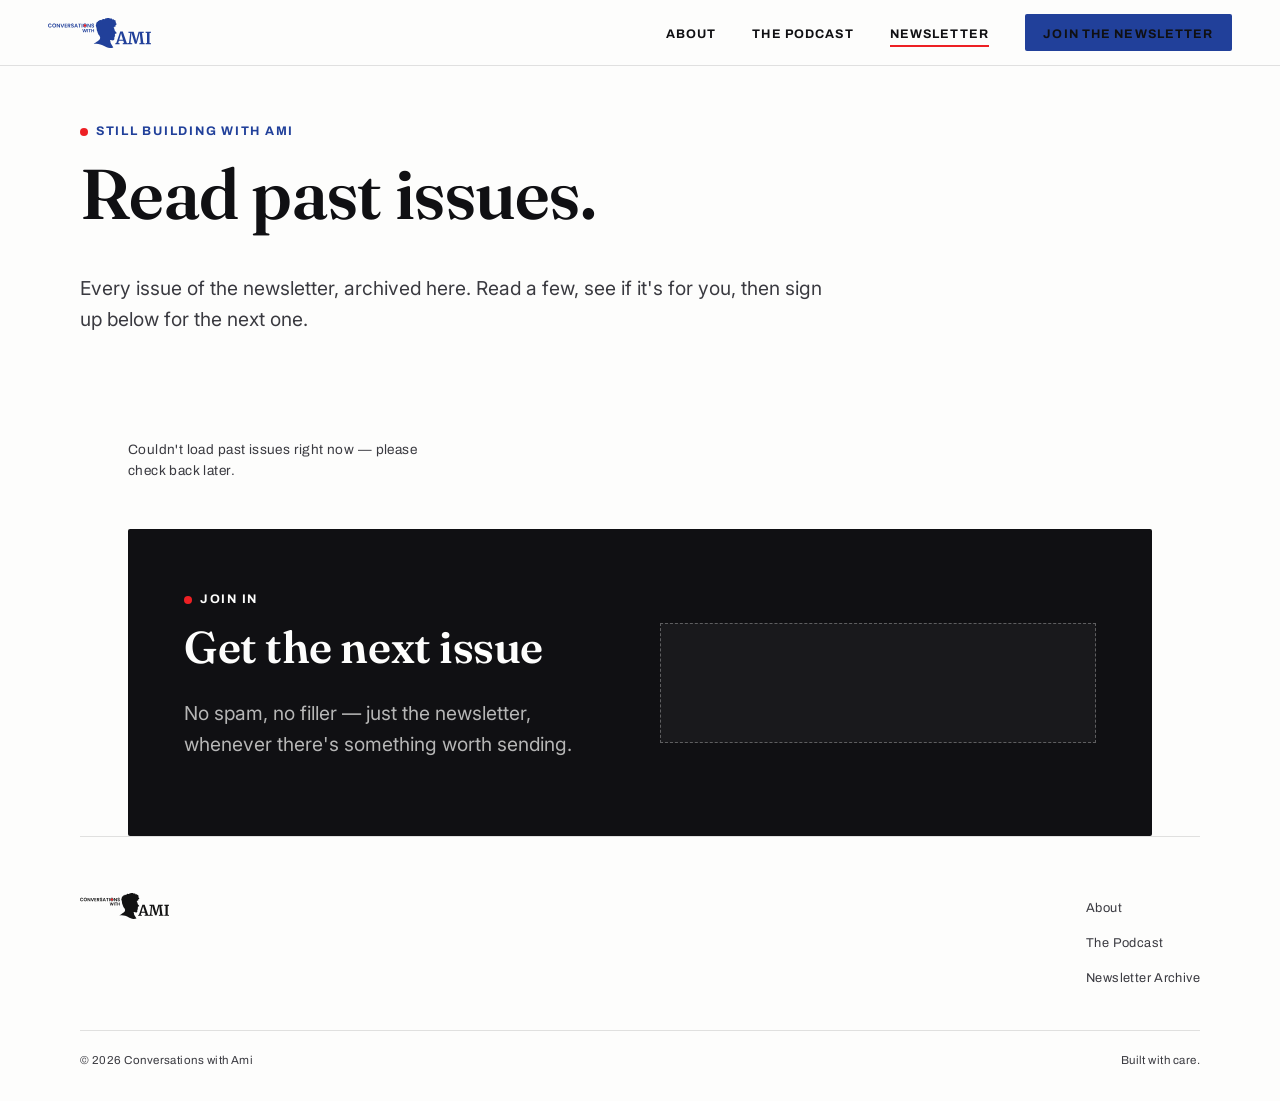
==== newsletter.html @ 14acac3d "Add files via upload" ====
<!doctype html>
<html lang="en">
<head>
<meta charset="UTF-8">
<meta name="viewport" content="width=device-width, initial-scale=1.0">
<title>Newsletter Archive — Still Building with Ami</title>
<meta name="description" content="Read past issues of Still Building with Ami, the newsletter companion to Conversations with Ami, and sign up for future ones.">
<link rel="icon" href="assets/logos/Logo_blue.svg" type="image/svg+xml">
<link rel="stylesheet" href="css/tokens.css">
<link rel="stylesheet" href="css/style.css">
</head>
<body>
<a class="skip-link" href="#main">Skip to content</a>

<header class="site-nav">
  <a class="brand" href="index.html" aria-label="Conversations with Ami — home">
    <img src="assets/logos/Logo_blue.svg" alt="Conversations with Ami">
  </a>
  <button class="nav-toggle" aria-expanded="false" aria-controls="primary-nav" aria-label="Toggle menu">☰</button>
  <ul class="nav-links" id="primary-nav">
    <li class="nav-item"><a href="index.html">About</a></li>
    <li class="nav-item"><a href="podcast.html">The Podcast</a></li>
    <li class="nav-item"><a href="newsletter.html" aria-current="page">Newsletter</a></li>
    <li><a class="nav-cta" href="#signup">Join the newsletter</a></li>
  </ul>
</header>

<main id="main">

  <section class="wrap section-tight">
    <p class="eyebrow">Still Building with Ami</p>
    <h1>Read past issues.</h1>
    <p class="lede">Every issue of the newsletter, archived here. Read a few, see if it's for you, then sign up below for the next one.</p>
  </section>

  <section class="wrap">
    <div id="archive-grid" class="archive-grid" aria-live="polite">
      <p class="state-msg">Loading past issues…</p>
    </div>
  </section>

  <section class="wrap" id="signup">
    <div class="signup-block">
      <div>
        <p class="eyebrow">Join in</p>
        <h2>Get the next issue</h2>
        <p class="lede">No spam, no filler — just the newsletter, whenever there's something worth sending.</p>
      </div>
      <div class="signup-form-slot"></div>
    </div>
  </section>

</main>

<footer class="site-footer wrap">
  <div class="footer-top">
    <div class="footer-logos">
      <img src="assets/logos/Logo_black.svg" alt="Conversations with Ami">
    </div>
    <nav class="footer-links">
      <ul>
        <li><a href="index.html">About</a></li>
        <li><a href="podcast.html">The Podcast</a></li>
        <li><a href="newsletter.html">Newsletter Archive</a></li>
      </ul>
    </nav>
  </div>
  <div class="footer-bottom">
    <span>&copy; <span id="year"></span> Conversations with Ami</span>
    <span>Built with care.</span>
  </div>
</footer>

<script src="js/config.js"></script>
<script src="js/nav.js"></script>
<script src="js/newsletter-embed.js"></script>
<script src="js/newsletter-archive.js"></script>
<script>document.getElementById("year").textContent = new Date().getFullYear();</script>
</body>
</html>
---- css/tokens.css ----
/* ========================================================
   Conversations with Ami — Design Tokens
   Palette pulled directly from the brand logo files:
   deep blue #21409a, red dot #ed2024, light blue #8bc6e7,
   plus ink/paper neutrals to match the black & white logo marks.
   ======================================================== */

:root {
  /* ---- Color ---- */
  --ink:        #101013;   /* near-black, matches Logo_black bg */
  --ink-soft:   #3a3a40;
  --paper:      #fdfdfc;   /* near-white, matches Logo_white bg */
  --paper-dim:  #f3f2ef;
  --blue:       #21409a;   /* primary brand blue */
  --blue-deep:  #162c6c;   /* pressed / hover state */
  --sky:        #8bc6e7;   /* light blue, tints & secondary surfaces */
  --sky-tint:   #eaf4fb;   /* very light wash of sky, for section backgrounds */
  --red:        #ed2024;   /* the dot — used sparingly, as an accent only */

  /* ---- Type ---- */
  --font-display: "Fraunces", "Iowan Old Style", Georgia, serif;
  --font-label:   "Archivo", "Arial Narrow", sans-serif;
  --font-body:    "Inter", -apple-system, BlinkMacSystemFont, "Segoe UI", sans-serif;

  /* ---- Scale ---- */
  --step-1: clamp(2.6rem, 2rem + 3vw, 5.2rem);
  --step-2: clamp(1.8rem, 1.5rem + 1.6vw, 2.8rem);
  --step-3: clamp(1.3rem, 1.15rem + 0.8vw, 1.6rem);
  --step-0: 1.05rem;

  /* ---- Layout ---- */
  --content-max: 1120px;
  --radius: 2px;
  --border: 1px solid rgba(16,16,19,0.12);
}

* { box-sizing: border-box; }
html { scroll-behavior: smooth; }

body {
  margin: 0;
  background: var(--paper);
  color: var(--ink);
  font-family: var(--font-body);
  font-size: var(--step-0);
  line-height: 1.6;
  -webkit-font-smoothing: antialiased;
}

img { max-width: 100%; display: block; }

a { color: inherit; }

::selection { background: var(--sky); color: var(--ink); }

@media (prefers-reduced-motion: reduce) {
  *, *::before, *::after {
    animation-duration: 0.001ms !important;
    animation-iteration-count: 1 !important;
    transition-duration: 0.001ms !important;
    scroll-behavior: auto !important;
  }
}

:focus-visible {
  outline: 2px solid var(--red);
  outline-offset: 3px;
}
---- css/style.css ----
@import url('https://fonts.googleapis.com/css2?family=Fraunces:opsz,wght@9..144,400;9..144,500;9..144,600;9..144,700&family=Archivo:wght@600;700;800&family=Inter:wght@400;500;600&display=swap');

/* ============ Skip link ============ */
.skip-link {
  position: absolute; left: -999px; top: 0;
  background: var(--ink); color: var(--paper);
  padding: 0.75rem 1.25rem; z-index: 100;
}
.skip-link:focus { left: 1rem; top: 1rem; }

/* ============ Nav ============ */
.site-nav {
  position: sticky; top: 0; z-index: 50;
  display: flex; align-items: center; justify-content: space-between;
  gap: 1.5rem;
  padding: 0.9rem clamp(1.25rem, 4vw, 3rem);
  background: rgba(253,253,252,0.9);
  backdrop-filter: blur(8px);
  border-bottom: var(--border);
}
.site-nav .brand { display: flex; align-items: center; }
.site-nav .brand img { height: 30px; width: auto; }
.nav-links {
  display: flex; align-items: center; gap: clamp(1rem, 3vw, 2.25rem);
  list-style: none; margin: 0; padding: 0;
}
.nav-links a {
  font-family: var(--font-label);
  font-weight: 700;
  font-size: 0.78rem;
  letter-spacing: 0.09em;
  text-transform: uppercase;
  text-decoration: none;
  color: var(--ink);
  padding-bottom: 4px;
  border-bottom: 2px solid transparent;
  transition: border-color 0.15s ease, color 0.15s ease;
}
.nav-links a:hover,
.nav-links a[aria-current="page"] { border-color: var(--red); }
.nav-cta {
  display: inline-flex; align-items: center;
  font-family: var(--font-label);
  font-weight: 700;
  font-size: 0.78rem;
  letter-spacing: 0.08em;
  text-transform: uppercase;
  text-decoration: none;
  color: var(--paper);
  background: var(--blue);
  padding: 0.65rem 1.15rem;
  border-radius: var(--radius);
  white-space: nowrap;
  transition: background 0.15s ease, transform 0.15s ease;
}
.nav-cta:hover { background: var(--blue-deep); transform: translateY(-1px); }
.nav-toggle { display: none; }

@media (max-width: 800px) {
  .nav-links .nav-item { display: none; }
  .nav-toggle {
    display: inline-flex; align-items: center; justify-content: center;
    width: 40px; height: 40px; border: var(--border); background: none;
    font-family: var(--font-label); font-weight: 700; cursor: pointer;
  }
  .site-nav.is-open .nav-links {
    position: absolute; top: 100%; left: 0; right: 0;
    background: var(--paper); border-bottom: var(--border);
    flex-direction: column; align-items: flex-start; padding: 1.25rem clamp(1.25rem, 4vw, 3rem);
  }
  .site-nav.is-open .nav-links .nav-item { display: block; }
}

/* ============ Layout shells ============ */
.wrap { max-width: var(--content-max); margin: 0 auto; padding: 0 clamp(1.25rem, 4vw, 3rem); }
section { padding: clamp(3rem, 7vw, 6rem) 0; }
.section-tight { padding: clamp(2rem, 4vw, 3.5rem) 0; }

.eyebrow {
  font-family: var(--font-label);
  font-weight: 700;
  font-size: 0.78rem;
  letter-spacing: 0.14em;
  text-transform: uppercase;
  color: var(--blue);
  display: inline-flex;
  align-items: center;
  gap: 0.5rem;
  margin: 0 0 0.9rem;
}
.eyebrow::before {
  content: "";
  width: 8px; height: 8px; border-radius: 50%;
  background: var(--red);
  flex: none;
}

h1, h2, h3 {
  font-family: var(--font-display);
  font-weight: 600;
  line-height: 1.05;
  margin: 0 0 0.6em;
  letter-spacing: -0.01em;
}
h1 { font-size: var(--step-1); }
h2 { font-size: var(--step-2); }
h3 { font-size: var(--step-3); font-weight: 600; }

p { margin: 0 0 1.1em; max-width: 62ch; }
.lede { font-size: 1.2rem; color: var(--ink-soft); }

.btn {
  display: inline-flex; align-items: center; gap: 0.5rem;
  font-family: var(--font-label);
  font-weight: 700; font-size: 0.82rem; letter-spacing: 0.06em; text-transform: uppercase;
  text-decoration: none;
  padding: 0.85rem 1.5rem;
  border-radius: var(--radius);
  border: 2px solid var(--ink);
  color: var(--ink);
  background: transparent;
  transition: all 0.15s ease;
  cursor: pointer;
}
.btn:hover { background: var(--ink); color: var(--paper); }
.btn-primary { background: var(--blue); border-color: var(--blue); color: var(--paper); }
.btn-primary:hover { background: var(--blue-deep); border-color: var(--blue-deep); }

/* ============ Hero ============ */
.hero {
  display: grid; grid-template-columns: 1.1fr 0.9fr; gap: clamp(2rem, 5vw, 4rem);
  align-items: center;
  padding-top: clamp(3.5rem, 8vw, 6rem);
}
.hero h1 { margin-bottom: 0.4em; }
.hero-art {
  position: relative;
  display: flex; align-items: center; justify-content: center;
  aspect-ratio: 1 / 1;
  background: var(--sky-tint);
  border-radius: var(--radius);
  overflow: hidden;
}
.hero-art img { width: 68%; height: auto; }
.hero-art::after {
  content: "";
  position: absolute; width: 14px; height: 14px; border-radius: 50%;
  background: var(--red);
  top: 20%; left: 24%;
  animation: pulse 2.6s ease-in-out infinite;
}
@keyframes pulse {
  0%, 100% { transform: scale(1); opacity: 1; }
  50% { transform: scale(1.5); opacity: 0.55; }
}
@media (max-width: 860px) {
  .hero { grid-template-columns: 1fr; }
  .hero-art { order: -1; max-width: 320px; margin: 0 auto; }
}

/* ============ Episode list ============ */
.episode-list { display: flex; flex-direction: column; }
.episode {
  display: grid;
  grid-template-columns: auto 1fr auto;
  gap: 1.25rem;
  align-items: center;
  padding: 1.5rem 0;
  border-bottom: var(--border);
}
.episode:first-child { border-top: var(--border); }
.episode-num {
  font-family: var(--font-display);
  font-size: 1.6rem;
  color: var(--sky);
  min-width: 3ch;
}
.episode-body h3 { margin-bottom: 0.25rem; font-size: 1.25rem; }
.episode-meta {
  font-family: var(--font-label);
  font-size: 0.72rem; letter-spacing: 0.08em; text-transform: uppercase;
  color: var(--ink-soft); margin: 0 0 0.4rem;
}
.episode-desc { font-size: 0.95rem; color: var(--ink-soft); margin: 0; }
.episode-play {
  display: inline-flex; align-items: center; justify-content: center;
  width: 46px; height: 46px; border-radius: 50%;
  border: 2px solid var(--ink);
  text-decoration: none; color: var(--ink);
  transition: all 0.15s ease;
  flex: none;
}
.episode-play:hover { background: var(--blue); border-color: var(--blue); color: var(--paper); }
@media (max-width: 600px) {
  .episode { grid-template-columns: auto 1fr; }
  .episode-play { grid-column: 2; justify-self: start; margin-top: 0.5rem; }
}

.state-msg {
  font-family: var(--font-label);
  font-size: 0.85rem; letter-spacing: 0.03em;
  color: var(--ink-soft);
  padding: 2rem 0;
}

/* ============ Newsletter archive ============ */
.archive-grid {
  display: grid; grid-template-columns: repeat(auto-fill, minmax(280px, 1fr));
  gap: 1.5rem;
}
.archive-card {
  border: var(--border);
  padding: 1.75rem;
  display: flex; flex-direction: column; gap: 0.6rem;
  text-decoration: none; color: var(--ink);
  transition: border-color 0.15s ease, transform 0.15s ease;
}
.archive-card:hover { border-color: var(--blue); transform: translateY(-2px); }
.archive-card .issue-num {
  font-family: var(--font-label); font-weight: 700;
  font-size: 0.72rem; letter-spacing: 0.1em; text-transform: uppercase;
  color: var(--blue);
}
.archive-card h3 { margin: 0; font-size: 1.15rem; }
.archive-card .issue-date {
  font-family: var(--font-label); font-size: 0.72rem;
  color: var(--ink-soft); margin-top: auto;
}

/* ============ Newsletter signup block ============ */
.signup-block {
  background: var(--ink);
  color: var(--paper);
  border-radius: var(--radius);
  padding: clamp(2rem, 5vw, 3.5rem);
  display: grid; grid-template-columns: 1fr 1fr; gap: 2.5rem; align-items: center;
}
.signup-block h2, .signup-block p { color: var(--paper); }
.signup-block .lede { color: rgba(253,253,252,0.7); }
.signup-form-slot {
  background: rgba(253,253,252,0.04);
  border: 1px dashed rgba(253,253,252,0.3);
  padding: 1.5rem;
  min-height: 120px;
  display: flex; align-items: center; justify-content: center;
  font-family: var(--font-label); font-size: 0.8rem; letter-spacing: 0.03em;
  color: rgba(253,253,252,0.55); text-align: center;
}
@media (max-width: 760px) {
  .signup-block { grid-template-columns: 1fr; }
}

/* Footer variant of signup (lighter) */
.footer-signup {
  background: var(--sky-tint);
  color: var(--ink);
}
.footer-signup h2, .footer-signup p { color: var(--ink); }
.footer-signup .lede { color: var(--ink-soft); }
.footer-signup .signup-form-slot {
  background: rgba(16,16,19,0.03);
  border: 1px dashed rgba(16,16,19,0.25);
  color: var(--ink-soft);
}

/* ============ Footer ============ */
.site-footer {
  border-top: var(--border);
  padding: clamp(2.5rem, 5vw, 3.5rem) 0 2rem;
}
.footer-top {
  display: flex; flex-wrap: wrap; gap: 2rem;
  justify-content: space-between; align-items: flex-start;
  margin-bottom: 2rem;
}
.footer-logos { display: flex; flex-direction: column; gap: 1rem; }
.footer-logos img { height: 26px; width: auto; }
.footer-links { display: flex; gap: 2rem; flex-wrap: wrap; }
.footer-links ul { list-style: none; margin: 0; padding: 0; }
.footer-links li { margin-bottom: 0.5rem; }
.footer-links a {
  font-family: var(--font-label); font-size: 0.8rem; letter-spacing: 0.03em;
  text-decoration: none; color: var(--ink-soft);
}
.footer-links a:hover { color: var(--blue); }
.footer-bottom {
  font-family: var(--font-label); font-size: 0.72rem; letter-spacing: 0.04em;
  color: var(--ink-soft);
  display: flex; justify-content: space-between; flex-wrap: wrap; gap: 0.5rem;
  border-top: var(--border); padding-top: 1.25rem;
}

/* ============ About page specifics ============ */
.about-copy { max-width: 68ch; }
.about-copy h3 { margin-top: 2rem; }
.about-copy ul { margin: 0 0 1.5rem 1.25rem; padding: 0; }
.about-copy li { margin-bottom: 0.6rem; max-width: 60ch; }
.about-copy a { color: var(--blue); text-decoration: underline; text-underline-offset: 3px; }
.about-copy a:hover { color: var(--blue-deep); }
.about-copy em { font-family: var(--font-display); font-style: italic; }
.pull-note {
  border-left: 3px solid var(--red);
  padding-left: 1.25rem;
  font-family: var(--font-display);
  font-size: 1.3rem;
  color: var(--ink-soft);
  margin: 2rem 0;
}
.placeholder-copy {
  background: var(--sky-tint);
  border: 1px dashed var(--sky);
  padding: 1.5rem;
  font-family: var(--font-label);
  font-size: 0.85rem;
  color: var(--blue-deep);
}
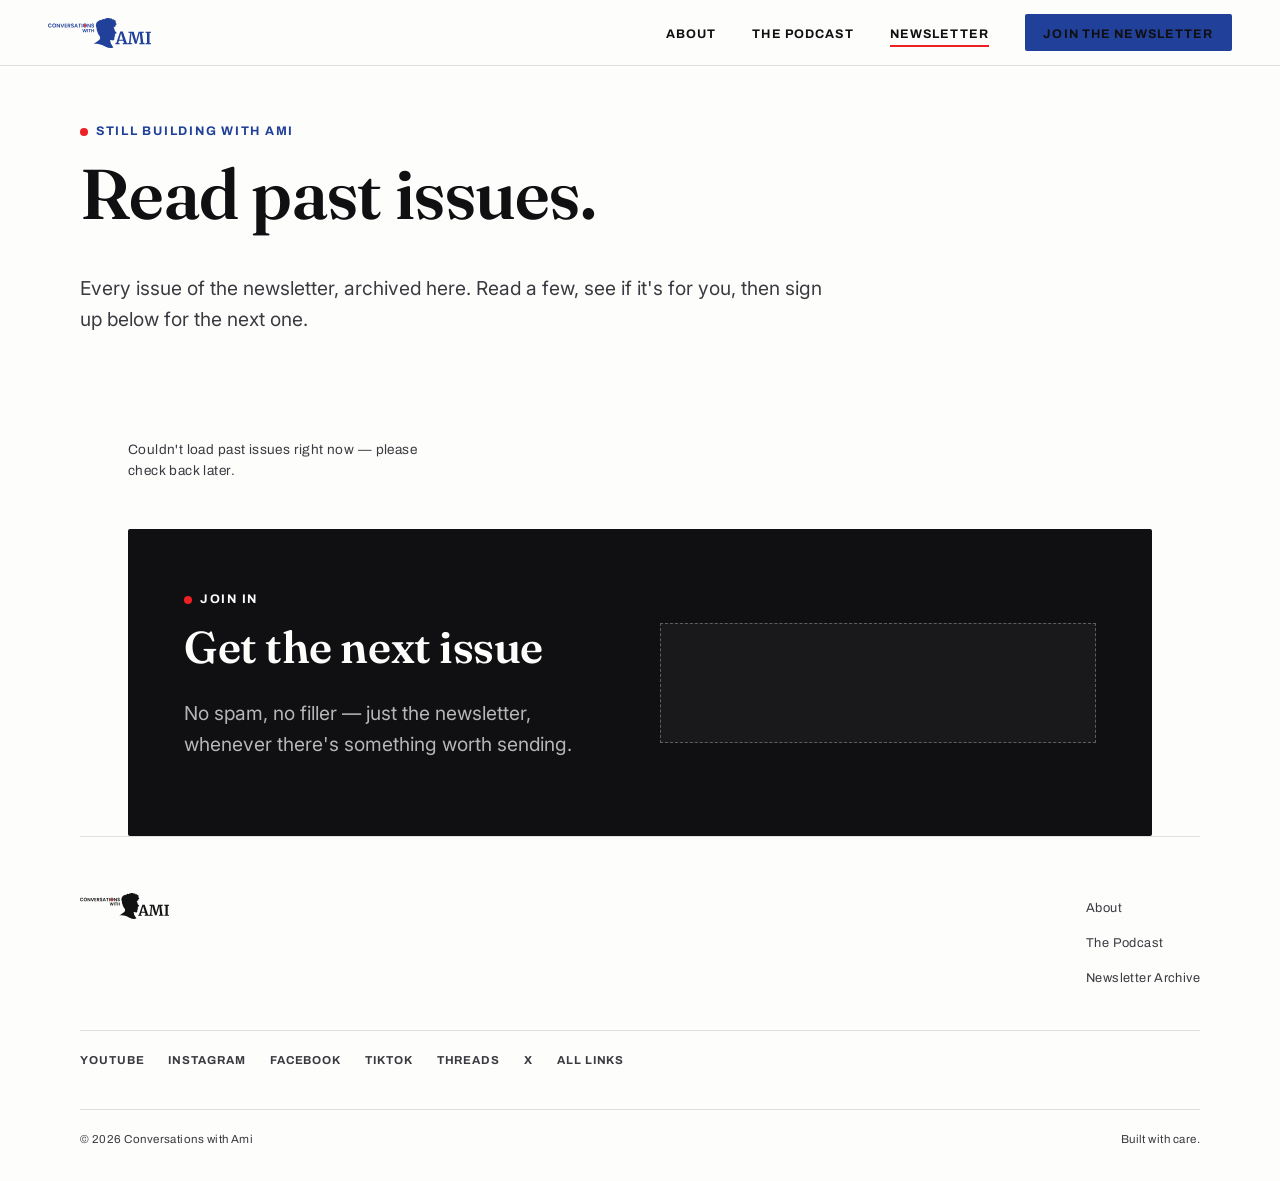
==== commit f6a06824: "Add files via upload" ====
--- a/newsletter.html
+++ b/newsletter.html
@@ -65,6 +65,16 @@
       </ul>
     </nav>
   </div>
+  <div class="footer-social">
+    <a href="https://www.youtube.com/@ConversationswithAmi" target="_blank" rel="noopener">YouTube</a>
+    <a href="https://www.instagram.com/conversationswithami" target="_blank" rel="noopener">Instagram</a>
+    <a href="https://www.facebook.com/conversationswithami/" target="_blank" rel="noopener">Facebook</a>
+    <a href="https://www.tiktok.com/@conversationswithami" target="_blank" rel="noopener">TikTok</a>
+    <a href="https://www.threads.com/@conversationswithami" target="_blank" rel="noopener">Threads</a>
+    <a href="https://x.com/ConverseWithAmi" target="_blank" rel="noopener">X</a>
+    <a href="https://linktr.ee/conversationswithami" target="_blank" rel="noopener">All links</a>
+  </div>
+
   <div class="footer-bottom">
     <span>&copy; <span id="year"></span> Conversations with Ami</span>
     <span>Built with care.</span>
--- a/css/style.css
+++ b/css/style.css
@@ -191,9 +191,26 @@
   flex: none;
 }
 .episode-play:hover { background: var(--blue); border-color: var(--blue); color: var(--paper); }
+.episode-actions {
+  display: flex; flex-direction: column; align-items: center; gap: 0.6rem;
+  flex: none;
+}
+.episode-watch {
+  font-family: var(--font-label);
+  font-weight: 700; font-size: 0.68rem; letter-spacing: 0.05em; text-transform: uppercase;
+  background: transparent; border: 1px solid var(--ink); color: var(--ink);
+  border-radius: var(--radius); padding: 0.35rem 0.6rem; cursor: pointer;
+  white-space: nowrap;
+  transition: all 0.15s ease;
+}
+.episode-watch:hover { background: var(--blue); border-color: var(--blue); color: var(--paper); }
+.episode-embed { grid-column: 1 / -1; margin-top: 1rem; }
+.episode-embed iframe {
+  width: 100%; aspect-ratio: 16 / 9; border: 0; display: block;
+}
 @media (max-width: 600px) {
   .episode { grid-template-columns: auto 1fr; }
-  .episode-play { grid-column: 2; justify-self: start; margin-top: 0.5rem; }
+  .episode-actions { flex-direction: row; grid-column: 2; justify-self: start; margin-top: 0.5rem; }
 }
 
 .state-msg {
@@ -283,6 +300,18 @@
   text-decoration: none; color: var(--ink-soft);
 }
 .footer-links a:hover { color: var(--blue); }
+.footer-social {
+  display: flex; flex-wrap: wrap; gap: 1.5rem;
+  padding: 1.25rem 0; border-top: var(--border);
+  margin-bottom: 1.25rem;
+}
+.footer-social a {
+  font-family: var(--font-label); font-weight: 700; font-size: 0.72rem;
+  letter-spacing: 0.08em; text-transform: uppercase;
+  text-decoration: none; color: var(--ink-soft);
+  transition: color 0.15s ease;
+}
+.footer-social a:hover { color: var(--blue); }
 .footer-bottom {
   font-family: var(--font-label); font-size: 0.72rem; letter-spacing: 0.04em;
   color: var(--ink-soft);
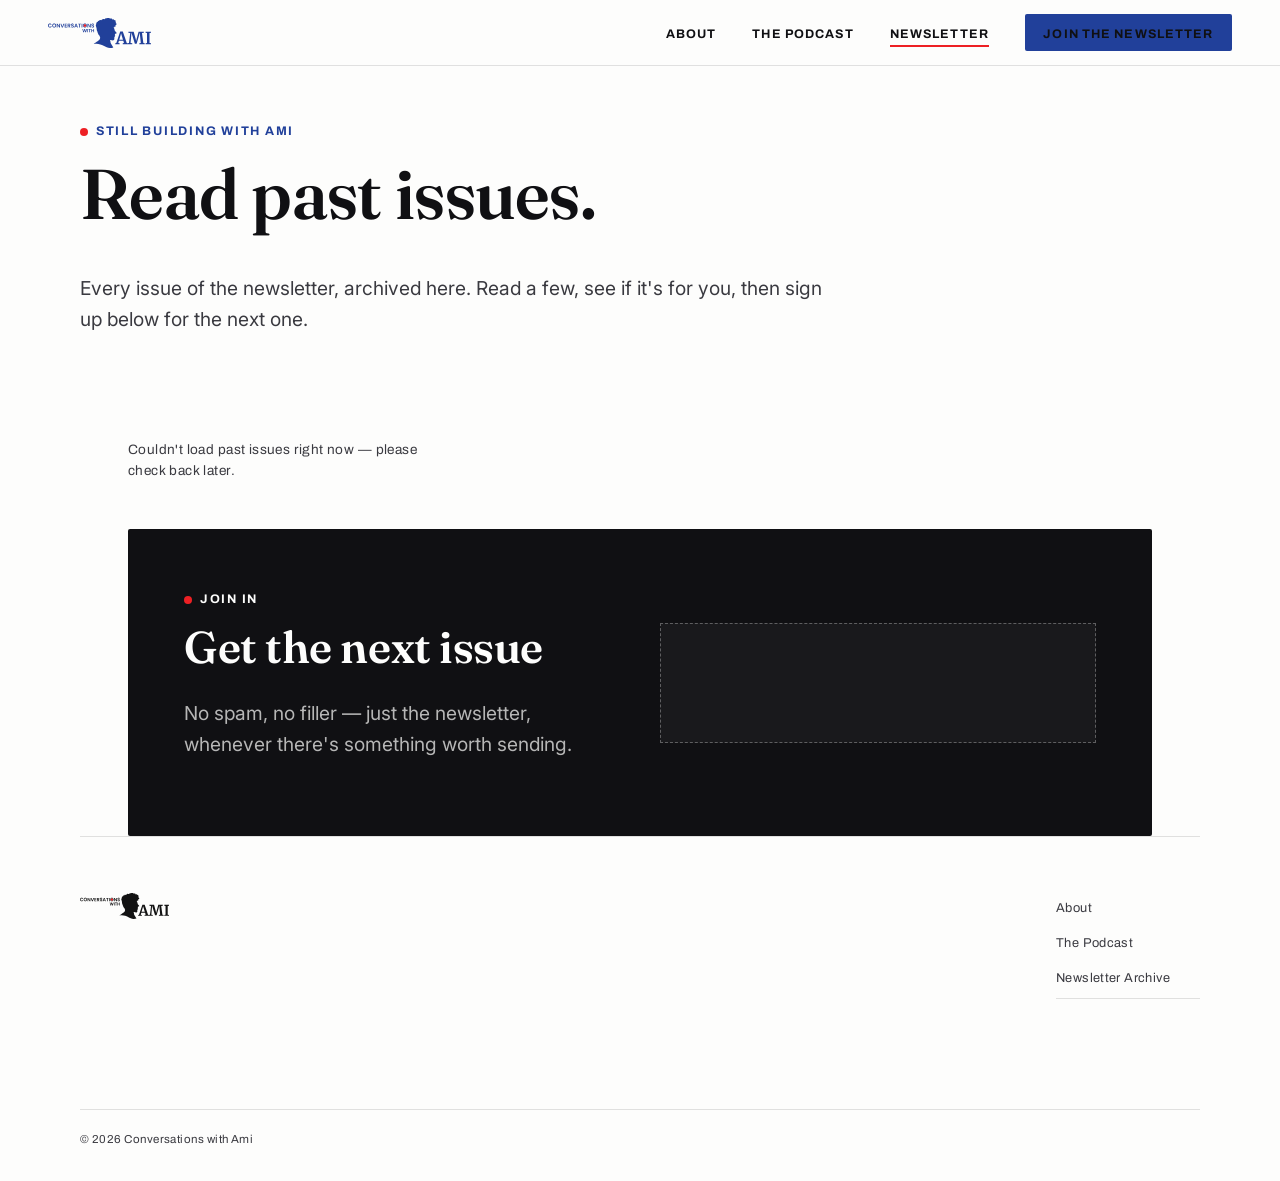
==== commit 62f62bd4: "Add files via upload" ====
--- a/newsletter.html
+++ b/newsletter.html
@@ -57,27 +57,27 @@
     <div class="footer-logos">
       <img src="assets/logos/Logo_black.svg" alt="Conversations with Ami">
     </div>
-    <nav class="footer-links">
-      <ul>
-        <li><a href="index.html">About</a></li>
-        <li><a href="podcast.html">The Podcast</a></li>
-        <li><a href="newsletter.html">Newsletter Archive</a></li>
-      </ul>
-    </nav>
+    <div class="footer-right">
+      <nav class="footer-links">
+        <ul>
+          <li><a href="index.html">About</a></li>
+          <li><a href="podcast.html">The Podcast</a></li>
+          <li><a href="newsletter.html">Newsletter Archive</a></li>
+        </ul>
+      </nav>
+      <div class="footer-social">
+        <a href="https://www.youtube.com/@ConversationswithAmi" target="_blank" rel="noopener" aria-label="YouTube"><svg viewBox="0 0 24 24" fill="currentColor"><path d="M23.5 6.2c-.3-1.1-1.1-1.9-2.2-2.2C19.4 3.5 12 3.5 12 3.5s-7.4 0-9.3.5c-1.1.3-1.9 1.1-2.2 2.2C0 8.1 0 12 0 12s0 3.9.5 5.8c.3 1.1 1.1 1.9 2.2 2.2 1.9.5 9.3.5 9.3.5s7.4 0 9.3-.5c1.1-.3 1.9-1.1 2.2-2.2.5-1.9.5-5.8.5-5.8s0-3.9-.5-5.8zM9.6 15.6V8.4l6.3 3.6-6.3 3.6z"/></svg></a>
+        <a href="https://www.instagram.com/conversationswithami" target="_blank" rel="noopener" aria-label="Instagram"><svg viewBox="0 0 24 24" fill="currentColor"><path d="M12 2.2c3.2 0 3.6 0 4.9.1 1.2.1 2 .3 2.4.5.6.2 1 .5 1.4.9.4.4.7.9.9 1.4.2.5.4 1.2.5 2.4.1 1.3.1 1.7.1 4.9s0 3.6-.1 4.9c-.1 1.2-.3 2-.5 2.4-.2.6-.5 1-.9 1.4-.4.4-.9.7-1.4.9-.5.2-1.2.4-2.4.5-1.3.1-1.7.1-4.9.1s-3.6 0-4.9-.1c-1.2-.1-2-.3-2.4-.5-.6-.2-1-.5-1.4-.9-.4-.4-.7-.9-.9-1.4-.2-.5-.4-1.2-.5-2.4C2.2 15.6 2.2 15.2 2.2 12s0-3.6.1-4.9c.1-1.2.3-2 .5-2.4.2-.6.5-1 .9-1.4.4-.4.9-.7 1.4-.9.5-.2 1.2-.4 2.4-.5C8.4 2.2 8.8 2.2 12 2.2zm0 1.8c-3.1 0-3.5 0-4.7.1-1 .1-1.6.2-1.9.4-.5.2-.8.4-1.2.8-.4.4-.6.7-.8 1.2-.1.3-.3.9-.4 1.9-.1 1.2-.1 1.6-.1 4.7s0 3.5.1 4.7c.1 1 .2 1.6.4 1.9.2.5.4.8.8 1.2.4.4.7.6 1.2.8.3.1.9.3 1.9.4 1.2.1 1.6.1 4.7.1s3.5 0 4.7-.1c1-.1 1.6-.2 1.9-.4.5-.2.8-.4 1.2-.8.4-.4.6-.7.8-1.2.1-.3.3-.9.4-1.9.1-1.2.1-1.6.1-4.7s0-3.5-.1-4.7c-.1-1-.2-1.6-.4-1.9-.2-.5-.4-.8-.8-1.2-.4-.4-.7-.6-1.2-.8-.3-.1-.9-.3-1.9-.4-1.2-.1-1.6-.1-4.7-.1zm0 3.5a4.5 4.5 0 110 9 4.5 4.5 0 010-9zm0 1.8a2.7 2.7 0 100 5.4 2.7 2.7 0 000-5.4zm5.7-2a1.05 1.05 0 110 2.1 1.05 1.05 0 010-2.1z"/></svg></a>
+        <a href="https://www.facebook.com/conversationswithami/" target="_blank" rel="noopener" aria-label="Facebook"><svg viewBox="0 0 24 24" fill="currentColor"><path d="M22 12a10 10 0 10-11.6 9.9v-7H7.9V12h2.5V9.8c0-2.5 1.5-3.9 3.8-3.9 1.1 0 2.2.2 2.2.2v2.4h-1.2c-1.2 0-1.6.8-1.6 1.6V12h2.8l-.4 2.9h-2.4v7A10 10 0 0022 12z"/></svg></a>
+        <a href="https://www.tiktok.com/@conversationswithami" target="_blank" rel="noopener" aria-label="TikTok"><svg viewBox="0 0 24 24" fill="currentColor"><path d="M16.6 5.8a4.6 4.6 0 01-3.8-4.6h-3.1v14.6a2.6 2.6 0 11-2.2-2.6v-3.1a5.7 5.7 0 105.3 5.7V9.3a7.7 7.7 0 004 1.1V7.3a4.6 4.6 0 01-.2-1.5z"/></svg></a>
+        <a href="https://www.threads.com/@conversationswithami" target="_blank" rel="noopener" aria-label="Threads"><svg viewBox="0 0 24 24" fill="currentColor"><path d="M13.4 11.4c-.1-2.8-1.6-4.4-4.2-4.4-1.5 0-2.8.6-3.6 1.7l1.5 1c.5-.7 1.2-1 2-1 1.2 0 2 .6 2.2 1.8-.5-.1-1.1-.2-1.8-.2-2.4 0-4.1 1.2-4.1 3.2 0 1.9 1.6 3 3.6 3 1.8 0 2.9-.8 3.5-2 .3.6.5 1.3.5 2h1.9c0-1.2-.3-2.3-.9-3.2.5-.7.7-1.6.6-2.6l-1.2-.3zm-3.9 4.4c-1 0-1.8-.4-1.8-1.2 0-.9.9-1.4 2.3-1.4.6 0 1.1.1 1.6.2-.2 1.6-1 2.4-2.1 2.4z"/></svg></a>
+        <a href="https://x.com/ConverseWithAmi" target="_blank" rel="noopener" aria-label="X"><svg viewBox="0 0 24 24" fill="currentColor"><path d="M18.3 2H21l-6.6 7.5L22 22h-6.1l-4.8-6.3L5.6 22H3l7.1-8L2 2h6.2l4.3 5.8L18.3 2zm-1.1 18h1.7L7.9 4H6.1l11.1 16z"/></svg></a>
+        <a href="https://linktr.ee/conversationswithami" target="_blank" rel="noopener" aria-label="All links"><svg viewBox="0 0 24 24" fill="none" stroke="currentColor" stroke-width="1.8" stroke-linecap="round" stroke-linejoin="round"><path d="M9 15a3 3 0 010-4.2l3-3a3 3 0 014.2 4.2l-1.1 1.1"/><path d="M15 9a3 3 0 010 4.2l-3 3a3 3 0 01-4.2-4.2l1.1-1.1"/></svg></a>
+      </div>
+    </div>
   </div>
-  <div class="footer-social">
-    <a href="https://www.youtube.com/@ConversationswithAmi" target="_blank" rel="noopener">YouTube</a>
-    <a href="https://www.instagram.com/conversationswithami" target="_blank" rel="noopener">Instagram</a>
-    <a href="https://www.facebook.com/conversationswithami/" target="_blank" rel="noopener">Facebook</a>
-    <a href="https://www.tiktok.com/@conversationswithami" target="_blank" rel="noopener">TikTok</a>
-    <a href="https://www.threads.com/@conversationswithami" target="_blank" rel="noopener">Threads</a>
-    <a href="https://x.com/ConverseWithAmi" target="_blank" rel="noopener">X</a>
-    <a href="https://linktr.ee/conversationswithami" target="_blank" rel="noopener">All links</a>
-  </div>
-
-  <div class="footer-bottom">
+<div class="footer-bottom">
     <span>&copy; <span id="year"></span> Conversations with Ami</span>
-    <span>Built with care.</span>
   </div>
 </footer>
 
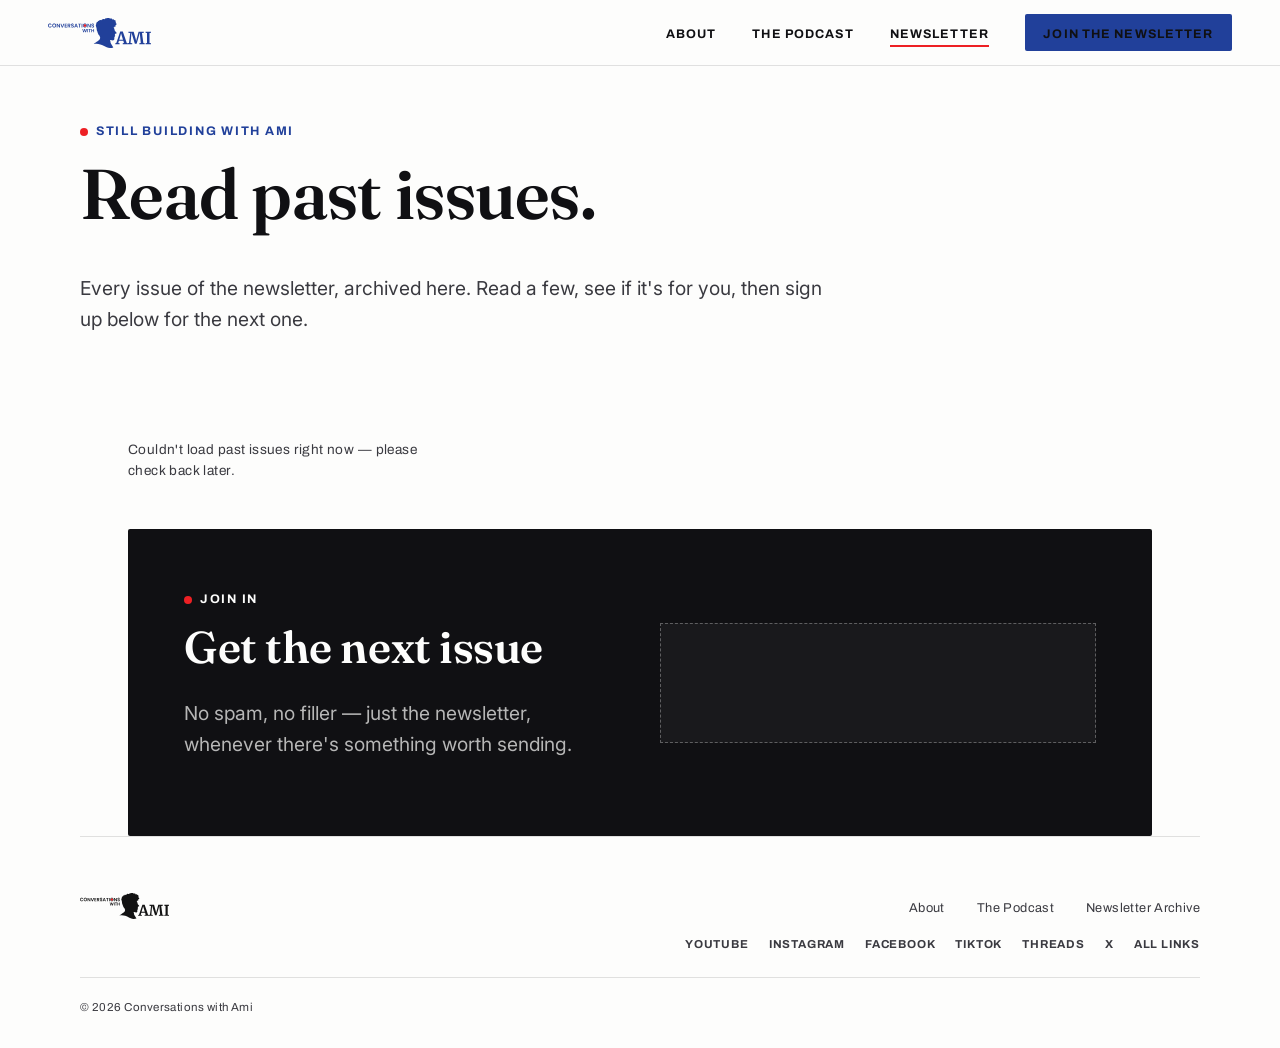
==== commit 9b2f6fb6: "Add files via upload" ====
--- a/newsletter.html
+++ b/newsletter.html
@@ -66,13 +66,13 @@
         </ul>
       </nav>
       <div class="footer-social">
-        <a href="https://www.youtube.com/@ConversationswithAmi" target="_blank" rel="noopener" aria-label="YouTube"><svg viewBox="0 0 24 24" fill="currentColor"><path d="M23.5 6.2c-.3-1.1-1.1-1.9-2.2-2.2C19.4 3.5 12 3.5 12 3.5s-7.4 0-9.3.5c-1.1.3-1.9 1.1-2.2 2.2C0 8.1 0 12 0 12s0 3.9.5 5.8c.3 1.1 1.1 1.9 2.2 2.2 1.9.5 9.3.5 9.3.5s7.4 0 9.3-.5c1.1-.3 1.9-1.1 2.2-2.2.5-1.9.5-5.8.5-5.8s0-3.9-.5-5.8zM9.6 15.6V8.4l6.3 3.6-6.3 3.6z"/></svg></a>
-        <a href="https://www.instagram.com/conversationswithami" target="_blank" rel="noopener" aria-label="Instagram"><svg viewBox="0 0 24 24" fill="currentColor"><path d="M12 2.2c3.2 0 3.6 0 4.9.1 1.2.1 2 .3 2.4.5.6.2 1 .5 1.4.9.4.4.7.9.9 1.4.2.5.4 1.2.5 2.4.1 1.3.1 1.7.1 4.9s0 3.6-.1 4.9c-.1 1.2-.3 2-.5 2.4-.2.6-.5 1-.9 1.4-.4.4-.9.7-1.4.9-.5.2-1.2.4-2.4.5-1.3.1-1.7.1-4.9.1s-3.6 0-4.9-.1c-1.2-.1-2-.3-2.4-.5-.6-.2-1-.5-1.4-.9-.4-.4-.7-.9-.9-1.4-.2-.5-.4-1.2-.5-2.4C2.2 15.6 2.2 15.2 2.2 12s0-3.6.1-4.9c.1-1.2.3-2 .5-2.4.2-.6.5-1 .9-1.4.4-.4.9-.7 1.4-.9.5-.2 1.2-.4 2.4-.5C8.4 2.2 8.8 2.2 12 2.2zm0 1.8c-3.1 0-3.5 0-4.7.1-1 .1-1.6.2-1.9.4-.5.2-.8.4-1.2.8-.4.4-.6.7-.8 1.2-.1.3-.3.9-.4 1.9-.1 1.2-.1 1.6-.1 4.7s0 3.5.1 4.7c.1 1 .2 1.6.4 1.9.2.5.4.8.8 1.2.4.4.7.6 1.2.8.3.1.9.3 1.9.4 1.2.1 1.6.1 4.7.1s3.5 0 4.7-.1c1-.1 1.6-.2 1.9-.4.5-.2.8-.4 1.2-.8.4-.4.6-.7.8-1.2.1-.3.3-.9.4-1.9.1-1.2.1-1.6.1-4.7s0-3.5-.1-4.7c-.1-1-.2-1.6-.4-1.9-.2-.5-.4-.8-.8-1.2-.4-.4-.7-.6-1.2-.8-.3-.1-.9-.3-1.9-.4-1.2-.1-1.6-.1-4.7-.1zm0 3.5a4.5 4.5 0 110 9 4.5 4.5 0 010-9zm0 1.8a2.7 2.7 0 100 5.4 2.7 2.7 0 000-5.4zm5.7-2a1.05 1.05 0 110 2.1 1.05 1.05 0 010-2.1z"/></svg></a>
-        <a href="https://www.facebook.com/conversationswithami/" target="_blank" rel="noopener" aria-label="Facebook"><svg viewBox="0 0 24 24" fill="currentColor"><path d="M22 12a10 10 0 10-11.6 9.9v-7H7.9V12h2.5V9.8c0-2.5 1.5-3.9 3.8-3.9 1.1 0 2.2.2 2.2.2v2.4h-1.2c-1.2 0-1.6.8-1.6 1.6V12h2.8l-.4 2.9h-2.4v7A10 10 0 0022 12z"/></svg></a>
-        <a href="https://www.tiktok.com/@conversationswithami" target="_blank" rel="noopener" aria-label="TikTok"><svg viewBox="0 0 24 24" fill="currentColor"><path d="M16.6 5.8a4.6 4.6 0 01-3.8-4.6h-3.1v14.6a2.6 2.6 0 11-2.2-2.6v-3.1a5.7 5.7 0 105.3 5.7V9.3a7.7 7.7 0 004 1.1V7.3a4.6 4.6 0 01-.2-1.5z"/></svg></a>
-        <a href="https://www.threads.com/@conversationswithami" target="_blank" rel="noopener" aria-label="Threads"><svg viewBox="0 0 24 24" fill="currentColor"><path d="M13.4 11.4c-.1-2.8-1.6-4.4-4.2-4.4-1.5 0-2.8.6-3.6 1.7l1.5 1c.5-.7 1.2-1 2-1 1.2 0 2 .6 2.2 1.8-.5-.1-1.1-.2-1.8-.2-2.4 0-4.1 1.2-4.1 3.2 0 1.9 1.6 3 3.6 3 1.8 0 2.9-.8 3.5-2 .3.6.5 1.3.5 2h1.9c0-1.2-.3-2.3-.9-3.2.5-.7.7-1.6.6-2.6l-1.2-.3zm-3.9 4.4c-1 0-1.8-.4-1.8-1.2 0-.9.9-1.4 2.3-1.4.6 0 1.1.1 1.6.2-.2 1.6-1 2.4-2.1 2.4z"/></svg></a>
-        <a href="https://x.com/ConverseWithAmi" target="_blank" rel="noopener" aria-label="X"><svg viewBox="0 0 24 24" fill="currentColor"><path d="M18.3 2H21l-6.6 7.5L22 22h-6.1l-4.8-6.3L5.6 22H3l7.1-8L2 2h6.2l4.3 5.8L18.3 2zm-1.1 18h1.7L7.9 4H6.1l11.1 16z"/></svg></a>
-        <a href="https://linktr.ee/conversationswithami" target="_blank" rel="noopener" aria-label="All links"><svg viewBox="0 0 24 24" fill="none" stroke="currentColor" stroke-width="1.8" stroke-linecap="round" stroke-linejoin="round"><path d="M9 15a3 3 0 010-4.2l3-3a3 3 0 014.2 4.2l-1.1 1.1"/><path d="M15 9a3 3 0 010 4.2l-3 3a3 3 0 01-4.2-4.2l1.1-1.1"/></svg></a>
+        <a href="https://www.youtube.com/@ConversationswithAmi" target="_blank" rel="noopener">YouTube</a>
+        <a href="https://www.instagram.com/conversationswithami" target="_blank" rel="noopener">Instagram</a>
+        <a href="https://www.facebook.com/conversationswithami/" target="_blank" rel="noopener">Facebook</a>
+        <a href="https://www.tiktok.com/@conversationswithami" target="_blank" rel="noopener">TikTok</a>
+        <a href="https://www.threads.com/@conversationswithami" target="_blank" rel="noopener">Threads</a>
+        <a href="https://x.com/ConverseWithAmi" target="_blank" rel="noopener">X</a>
+        <a href="https://linktr.ee/conversationswithami" target="_blank" rel="noopener">All links</a>
       </div>
     </div>
   </div>
--- a/css/style.css
+++ b/css/style.css
@@ -288,30 +288,30 @@
 .footer-top {
   display: flex; flex-wrap: wrap; gap: 2rem;
   justify-content: space-between; align-items: flex-start;
-  margin-bottom: 2rem;
+  margin-bottom: 1.5rem;
 }
 .footer-logos { display: flex; flex-direction: column; gap: 1rem; }
 .footer-logos img { height: 26px; width: auto; }
+.footer-right { display: flex; flex-direction: column; gap: 0.9rem; align-items: flex-end; }
 .footer-links { display: flex; gap: 2rem; flex-wrap: wrap; }
-.footer-links ul { list-style: none; margin: 0; padding: 0; }
-.footer-links li { margin-bottom: 0.5rem; }
+.footer-links ul { list-style: none; margin: 0; padding: 0; display: flex; gap: 2rem; flex-wrap: wrap; }
+.footer-links li { margin-bottom: 0; }
 .footer-links a {
   font-family: var(--font-label); font-size: 0.8rem; letter-spacing: 0.03em;
   text-decoration: none; color: var(--ink-soft);
 }
 .footer-links a:hover { color: var(--blue); }
-.footer-social {
-  display: flex; flex-wrap: wrap; gap: 1.5rem;
-  padding: 1.25rem 0; border-top: var(--border);
-  margin-bottom: 1.25rem;
-}
+.footer-social { display: flex; flex-wrap: wrap; align-items: center; gap: 1.25rem; }
 .footer-social a {
   font-family: var(--font-label); font-weight: 700; font-size: 0.72rem;
-  letter-spacing: 0.08em; text-transform: uppercase;
+  letter-spacing: 0.07em; text-transform: uppercase;
   text-decoration: none; color: var(--ink-soft);
   transition: color 0.15s ease;
 }
 .footer-social a:hover { color: var(--blue); }
+@media (max-width: 640px) {
+  .footer-right { align-items: flex-start; }
+}
 .footer-bottom {
   font-family: var(--font-label); font-size: 0.72rem; letter-spacing: 0.04em;
   color: var(--ink-soft);
